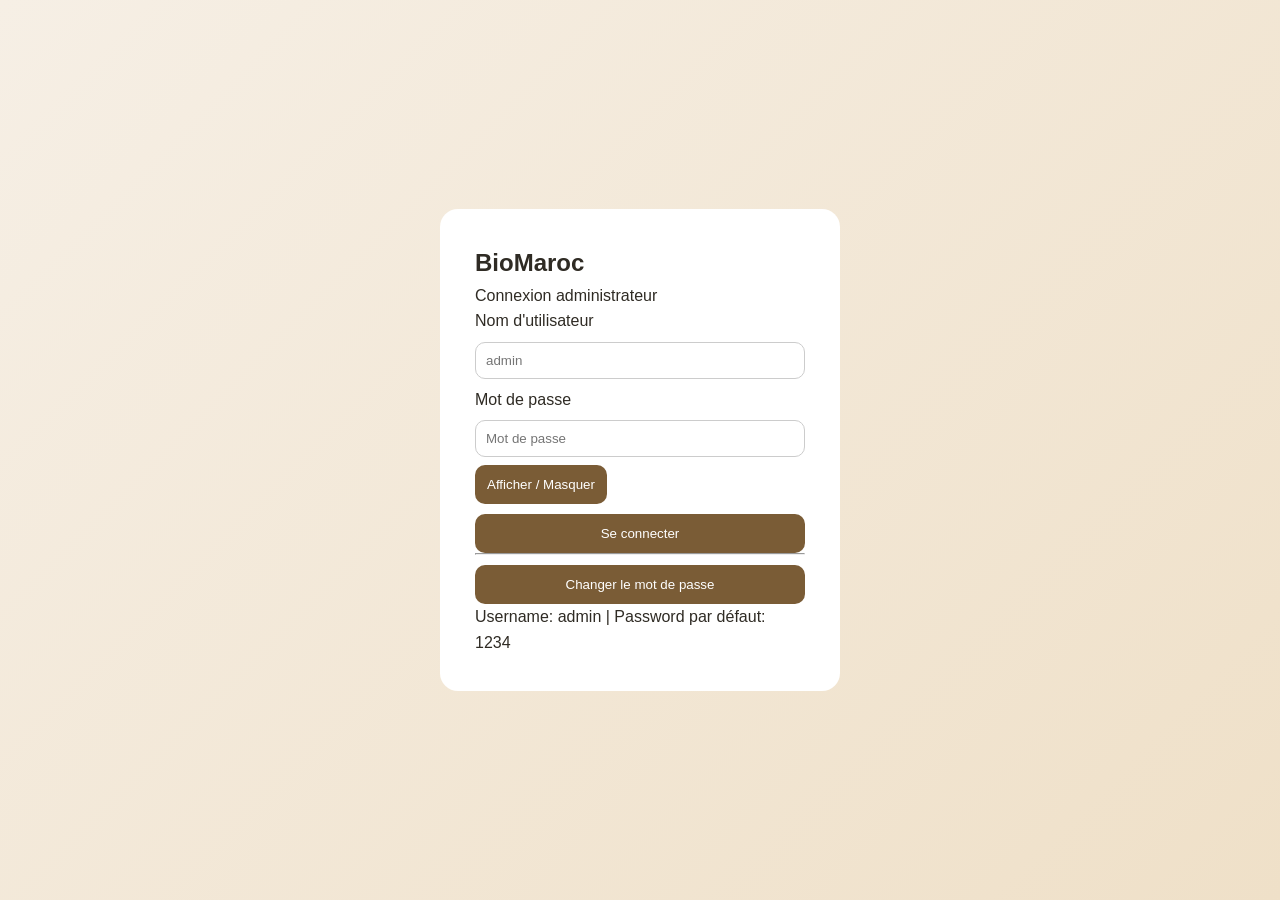
==== dashboard.html @ e4cf2181 "first upload biomaroc" ====
<!DOCTYPE html>
<html lang="fr">
<head><meta charset="UTF-8"><meta name="viewport" content="width=device-width, initial-scale=1.0"><title>BioMaroc - Dashboard</title><link rel="stylesheet" href="style.css"></head>
<body>
<header class="topbar"><div class="container nav"><div class="logo">BioMaroc Dashboard</div><nav><a href="index.html">Voir le site</a><a href="login.html" onclick="logoutAdmin()">Déconnexion</a></nav></div></header>
<section class="dashboard container">
  <div class="section-head"><p class="mini">Administration</p><h2>Tableau de bord</h2></div>
  <div class="dashboard-grid">
    <div class="dashboard-card">
      <h3>Insertion de nouveaux produits</h3>
      <p class="dashboard-note">Cette partie ajoute les produits via le dashboard dans le navigateur.</p>
      <label>Nom du produit</label><input id="new-name" type="text" placeholder="Ex: Savon noir">
      <label>Description</label><textarea id="new-desc" placeholder="Description du produit"></textarea>
      <label>Prix</label><input id="new-price" type="number" placeholder="Ex: 15">
      <label>Image</label><input id="new-image" type="text" placeholder="assets/images/figue.svg">
      <button class="btn" onclick="addDashboardProduct()">Ajouter produit</button>
    </div>
    <div class="dashboard-card">
      <h3>Produits ajoutés via Dashboard</h3>
      <div id="dashboard-products"></div>
    </div>
  </div>
</section>
<script src="assets/app.js"></script>
<script>requireAdmin(); renderDashboardProducts();</script>
</body>
</html>
---- style.css ----
*{margin:0;padding:0;box-sizing:border-box}

body{
font-family:Arial,sans-serif;
background:#f8f4ec;
color:#2f2b24;
line-height:1.6
}

.container{
width:min(1100px,92%);
margin:auto
}

.topbar{
background:#fdf8f1;
border-bottom:1px solid #e7dbc8;
position:sticky;
top:0;
z-index:100
}

.nav{
display:flex;
justify-content:space-between;
align-items:center;
padding:18px 0
}

.logo{
font-size:1.5rem;
font-weight:bold;
color:#6b4f2a
}

nav a{
text-decoration:none;
color:#3d3428;
margin-left:18px;
font-weight:600
}

.products,.dashboard{
padding:70px 0
}

.section-head{
text-align:center;
margin-bottom:30px
}

.mini{
color:#8b6a3f;
font-weight:bold;
margin-bottom:10px
}

.section-head h2{
font-size:2rem
}

.layout-shop{
display:grid;
grid-template-columns:2fr 1fr;
gap:24px
}

.product-grid{
display:grid;
grid-template-columns:repeat(3,1fr);
gap:22px
}

.product-card{
background:white;
border-radius:18px;
overflow:hidden;
box-shadow:0 8px 20px rgba(0,0,0,.06);
display:flex;
flex-direction:column;
transition:.2s
}

.product-card:hover{
transform:translateY(-4px)
}

.product-card img{
width:100%;
height:220px;
object-fit:contain;
background:#f5f3ef;
padding:10px
}

.product-content{
padding:18px
}

.price{
color:#7a5c36;
font-weight:bold
}

.btn{
background:#7a5c36;
color:white;
border:none;
padding:12px;
border-radius:10px;
cursor:pointer
}

.panier-box{
background:white;
border-radius:18px;
padding:20px
}

.login-page{
min-height:100vh;
display:flex;
justify-content:center;
align-items:center;
background:linear-gradient(135deg,#f6efe5,#efe0c8)
}

.login-box{
background:white;
padding:35px;
border-radius:18px;
width:400px
}

.login-box input{
width:100%;
padding:10px;
margin:8px 0;
border-radius:10px;
border:1px solid #ccc
}

.login-btn{
width:100%;
margin-top:10px
}

/* 🔥 IMPORTANT: animation (خارج media) */
.change-box{
opacity:0;
transform:translateY(-10px);
transition:all .3s ease;
max-height:0;
overflow:hidden;
}

.change-box.show{
opacity:1;
transform:translateY(0);
max-height:300px;
margin-top:15px;
}

/* responsive */
@media(max-width:900px){
.product-grid{
grid-template-columns:1fr
}

.layout-shop{
grid-template-columns:1fr
}
}
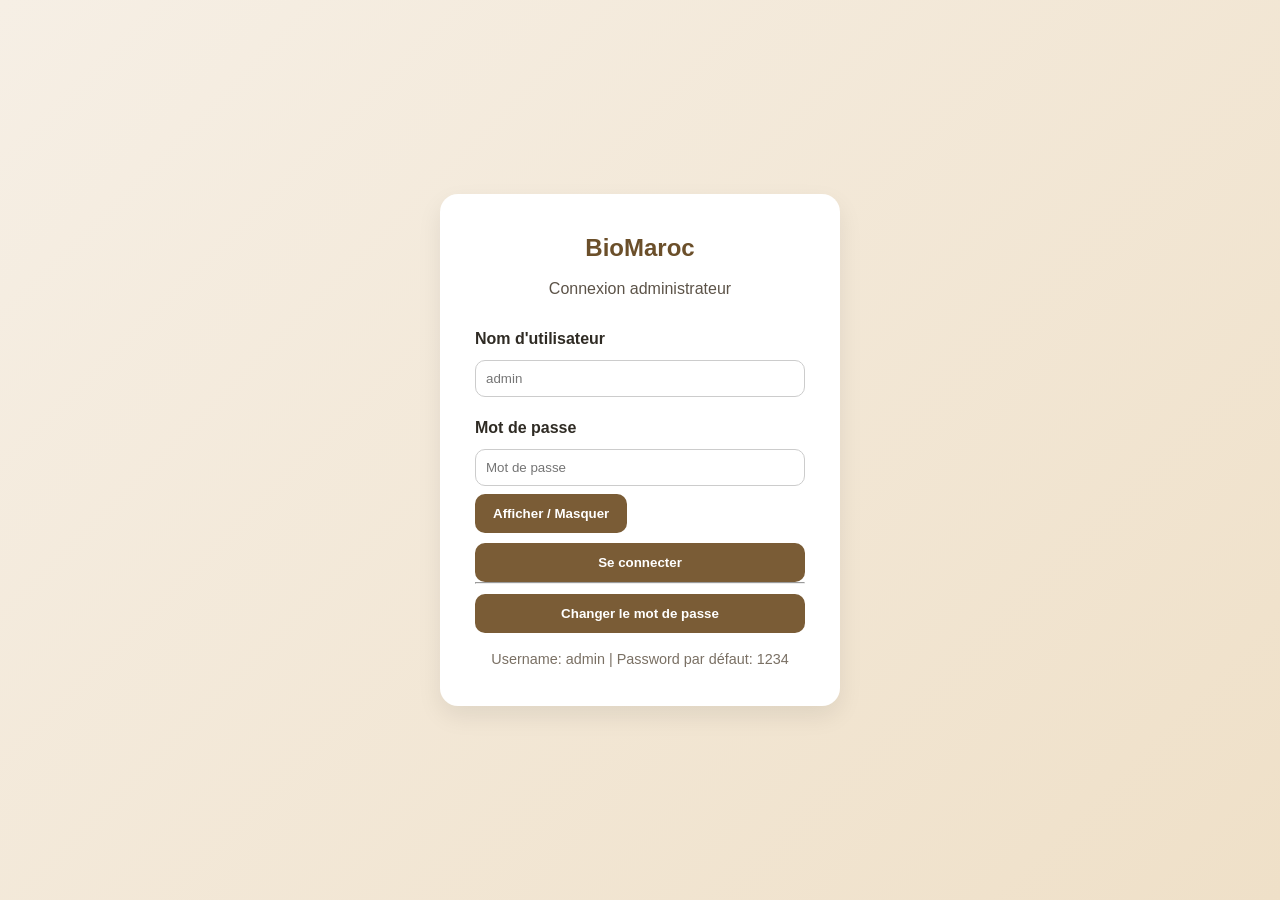
==== commit a450d818: "update style" ====
--- a/dashboard.html
+++ b/dashboard.html
@@ -1,27 +1,64 @@
 <!DOCTYPE html>
 <html lang="fr">
-<head><meta charset="UTF-8"><meta name="viewport" content="width=device-width, initial-scale=1.0"><title>BioMaroc - Dashboard</title><link rel="stylesheet" href="style.css"></head>
-<body>
-<header class="topbar"><div class="container nav"><div class="logo">BioMaroc Dashboard</div><nav><a href="index.html">Voir le site</a><a href="login.html" onclick="logoutAdmin()">Déconnexion</a></nav></div></header>
+<head>
+  <meta charset="UTF-8">
+  <meta name="viewport" content="width=device-width, initial-scale=1.0">
+  <title>BioMaroc - Dashboard</title>
+  <link rel="stylesheet" href="style.css">
+</head>
+
+<body onload="requireAdmin(); renderDashboardProducts();">
+
+<header class="topbar">
+  <div class="container nav">
+    <div class="logo">BioMaroc Dashboard</div>
+    <nav>
+      <a href="index.html">Voir le site</a>
+      <a href="login.html" onclick="logoutAdmin()">Déconnexion</a>
+    </nav>
+  </div>
+</header>
+
 <section class="dashboard container">
-  <div class="section-head"><p class="mini">Administration</p><h2>Tableau de bord</h2></div>
+  <div class="section-head">
+    <p class="mini">Administration</p>
+    <h2>Tableau de bord</h2>
+  </div>
+
   <div class="dashboard-grid">
+
     <div class="dashboard-card">
       <h3>Insertion de nouveaux produits</h3>
-      <p class="dashboard-note">Cette partie ajoute les produits via le dashboard dans le navigateur.</p>
-      <label>Nom du produit</label><input id="new-name" type="text" placeholder="Ex: Savon noir">
-      <label>Description</label><textarea id="new-desc" placeholder="Description du produit"></textarea>
-      <label>Prix</label><input id="new-price" type="number" placeholder="Ex: 15">
-      <label>Image</label><input id="new-image" type="text" placeholder="assets/images/figue.svg">
-      <button class="btn" onclick="addDashboardProduct()">Ajouter produit</button>
+      <p class="dashboard-note">
+        Cette partie ajoute les produits via le dashboard dans le navigateur.
+      </p>
+
+      <label>Nom du produit</label>
+      <input id="new-name" type="text" placeholder="Ex: Savon noir">
+
+      <label>Description</label>
+      <textarea id="new-desc" placeholder="Description du produit"></textarea>
+
+      <label>Prix</label>
+      <input id="new-price" type="number" placeholder="Ex: 15">
+
+      <label>Image</label>
+      <input id="new-image" type="text" placeholder="assets/images/figue.svg">
+
+      <button class="btn dashboard-btn" onclick="addDashboardProduct()">
+        Ajouter produit
+      </button>
     </div>
+
     <div class="dashboard-card">
       <h3>Produits ajoutés via Dashboard</h3>
       <div id="dashboard-products"></div>
     </div>
+
   </div>
 </section>
+
 <script src="assets/app.js"></script>
-<script>requireAdmin(); renderDashboardProducts();</script>
+
 </body>
 </html>
--- a/style.css
+++ b/style.css
@@ -62,7 +62,8 @@
 .layout-shop{
 display:grid;
 grid-template-columns:2fr 1fr;
-gap:24px
+gap:24px;
+align-items:start
 }
 
 .product-grid{
@@ -99,22 +100,48 @@
 
 .price{
 color:#7a5c36;
-font-weight:bold
+font-weight:bold;
+margin:10px 0
 }
 
 .btn{
+display:inline-block;
 background:#7a5c36;
 color:white;
 border:none;
-padding:12px;
+padding:12px 18px;
 border-radius:10px;
-cursor:pointer
+cursor:pointer;
+font-weight:bold;
+text-decoration:none;
+text-align:center
+}
+
+.btn:hover{
+background:#644927
 }
 
 .panier-box{
 background:white;
 border-radius:18px;
-padding:20px
+padding:20px;
+box-shadow:0 8px 20px rgba(0,0,0,.06);
+position:sticky;
+top:90px
+}
+
+.panier-item{
+border:1px solid #eadcc8;
+border-radius:12px;
+padding:12px;
+margin-bottom:12px;
+background:#fffaf4
+}
+
+.panier-total{
+margin-top:15px;
+font-weight:bold;
+color:#6b4f2a
 }
 
 .login-page{
@@ -122,14 +149,35 @@
 display:flex;
 justify-content:center;
 align-items:center;
-background:linear-gradient(135deg,#f6efe5,#efe0c8)
+background:linear-gradient(135deg,#f6efe5,#efe0c8);
+padding:20px
 }
 
 .login-box{
 background:white;
 padding:35px;
 border-radius:18px;
-width:400px
+width:100%;
+max-width:400px;
+box-shadow:0 10px 25px rgba(0,0,0,.08)
+}
+
+.login-box h1{
+text-align:center;
+color:#6b4f2a;
+margin-bottom:8px
+}
+
+.login-subtitle{
+text-align:center;
+color:#5c5348;
+margin-bottom:25px
+}
+
+.login-box label{
+font-weight:bold;
+display:block;
+margin-top:10px
 }
 
 .login-box input{
@@ -145,7 +193,13 @@
 margin-top:10px
 }
 
-/* 🔥 IMPORTANT: animation (خارج media) */
+.login-note{
+text-align:center;
+margin-top:15px;
+color:#7a7064;
+font-size:.9rem
+}
+
 .change-box{
 opacity:0;
 transform:translateY(-10px);
@@ -157,17 +211,115 @@
 .change-box.show{
 opacity:1;
 transform:translateY(0);
-max-height:300px;
+max-height:350px;
 margin-top:15px;
 }
 
-/* responsive */
+/* DASHBOARD */
+.dashboard-grid{
+display:grid;
+grid-template-columns:1fr 1fr;
+gap:24px;
+align-items:start
+}
+
+.dashboard-card{
+background:white;
+border-radius:18px;
+padding:24px;
+box-shadow:0 8px 20px rgba(0,0,0,.06)
+}
+
+.dashboard-card h3{
+color:#6b4f2a;
+margin-bottom:12px
+}
+
+.dashboard-note{
+color:#7a7064;
+margin-bottom:15px
+}
+
+.dashboard-card label{
+font-weight:bold;
+display:block;
+margin-top:12px
+}
+
+.dashboard-card input,
+.dashboard-card textarea{
+width:100%;
+padding:12px;
+margin:8px 0;
+border-radius:10px;
+border:1px solid #d8c9b5;
+font-size:1rem
+}
+
+.dashboard-card textarea{
+min-height:110px;
+resize:vertical
+}
+
+.dashboard-btn{
+margin-top:10px;
+width:100%
+}
+
+.admin-product{
+display:grid;
+grid-template-columns:80px 1fr;
+gap:12px;
+align-items:center;
+border:1px solid #eadcc8;
+background:#fffaf4;
+border-radius:12px;
+padding:10px;
+margin-bottom:10px
+}
+
+.admin-product img{
+width:80px;
+height:70px;
+object-fit:contain;
+background:#f5f3ef;
+border-radius:8px
+}
+
+.delete-btn{
+background:#c85d4b;
+color:white;
+border:none;
+padding:8px 12px;
+border-radius:8px;
+cursor:pointer;
+font-weight:bold
+}
+
+.footer{
+background:#2f241a;
+color:white;
+padding:35px 0;
+margin-top:30px
+}
+
 @media(max-width:900px){
-.product-grid{
+.product-grid,
+.layout-shop,
+.dashboard-grid{
 grid-template-columns:1fr
 }
 
-.layout-shop{
-grid-template-columns:1fr
+.panier-box{
+position:static
+}
+
+.nav{
+flex-direction:column;
+gap:12px
+}
+
+nav a{
+margin:0 8px
 }
 }
